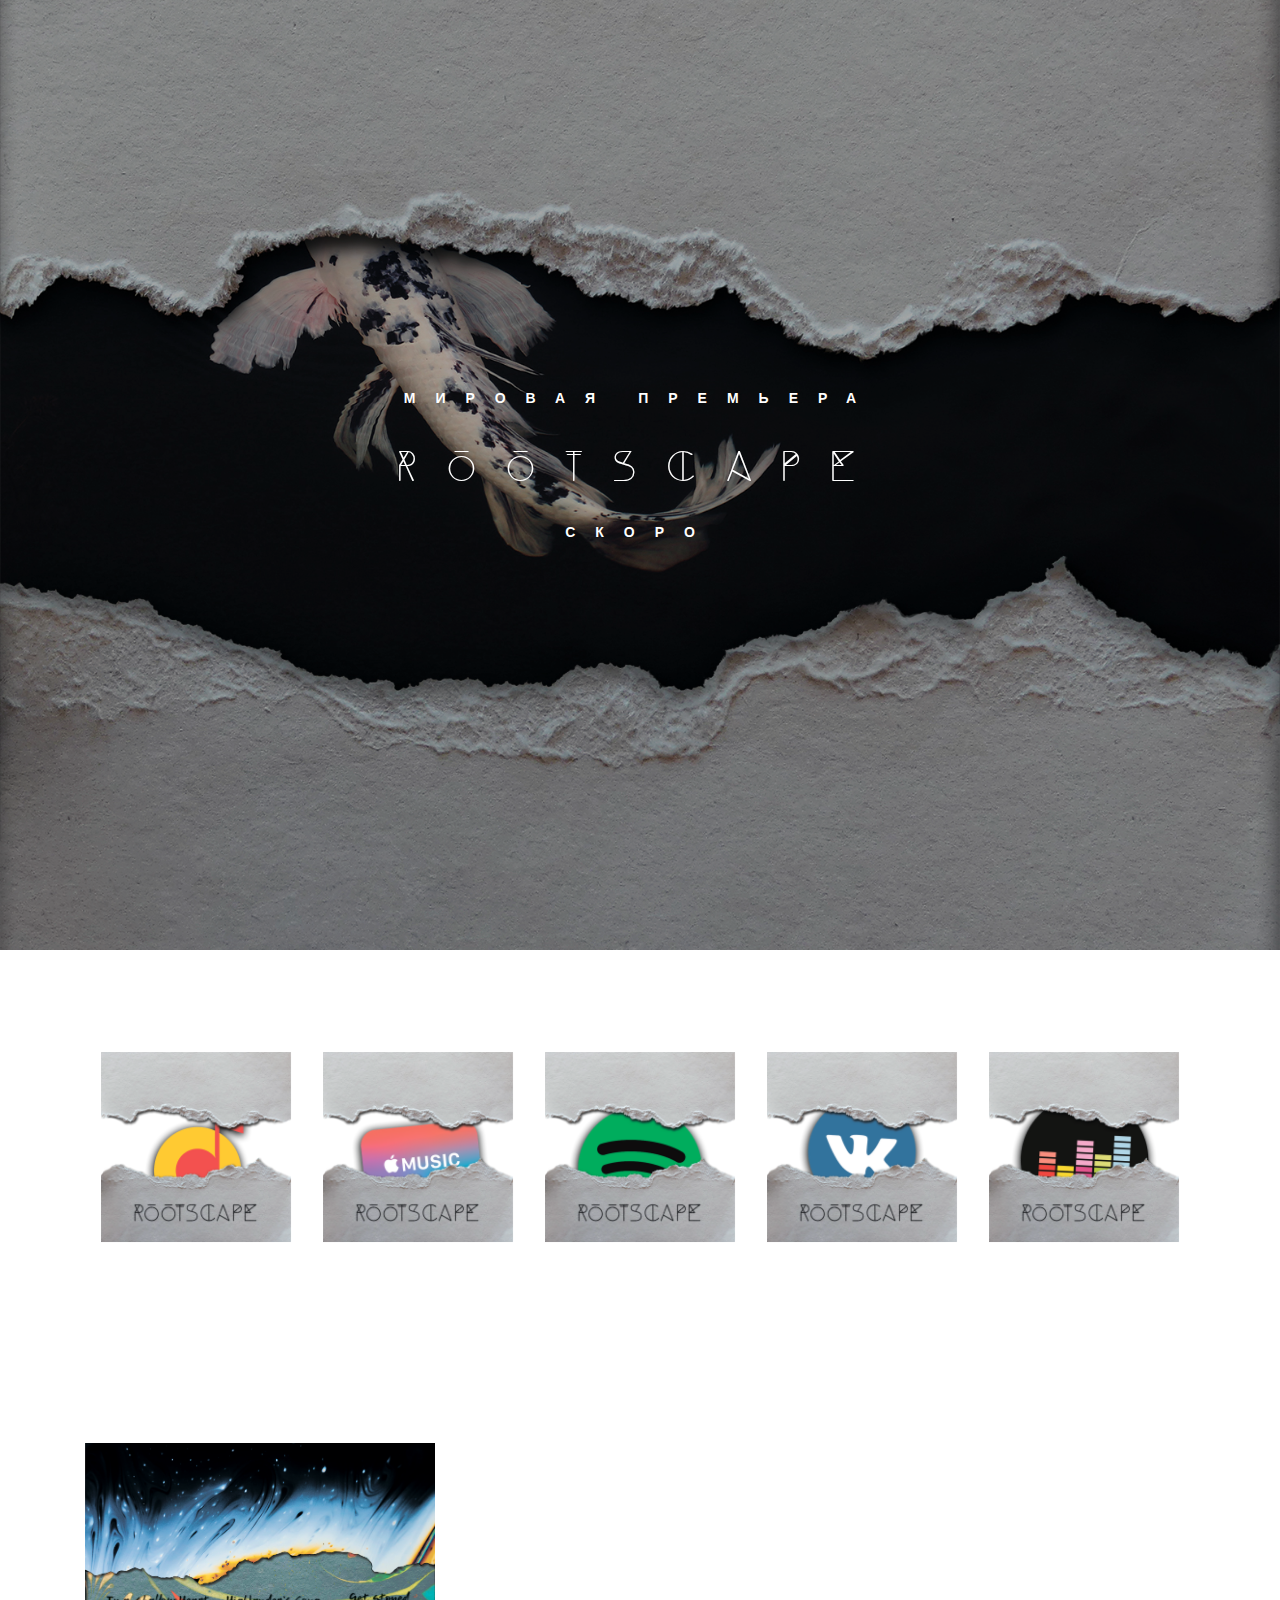
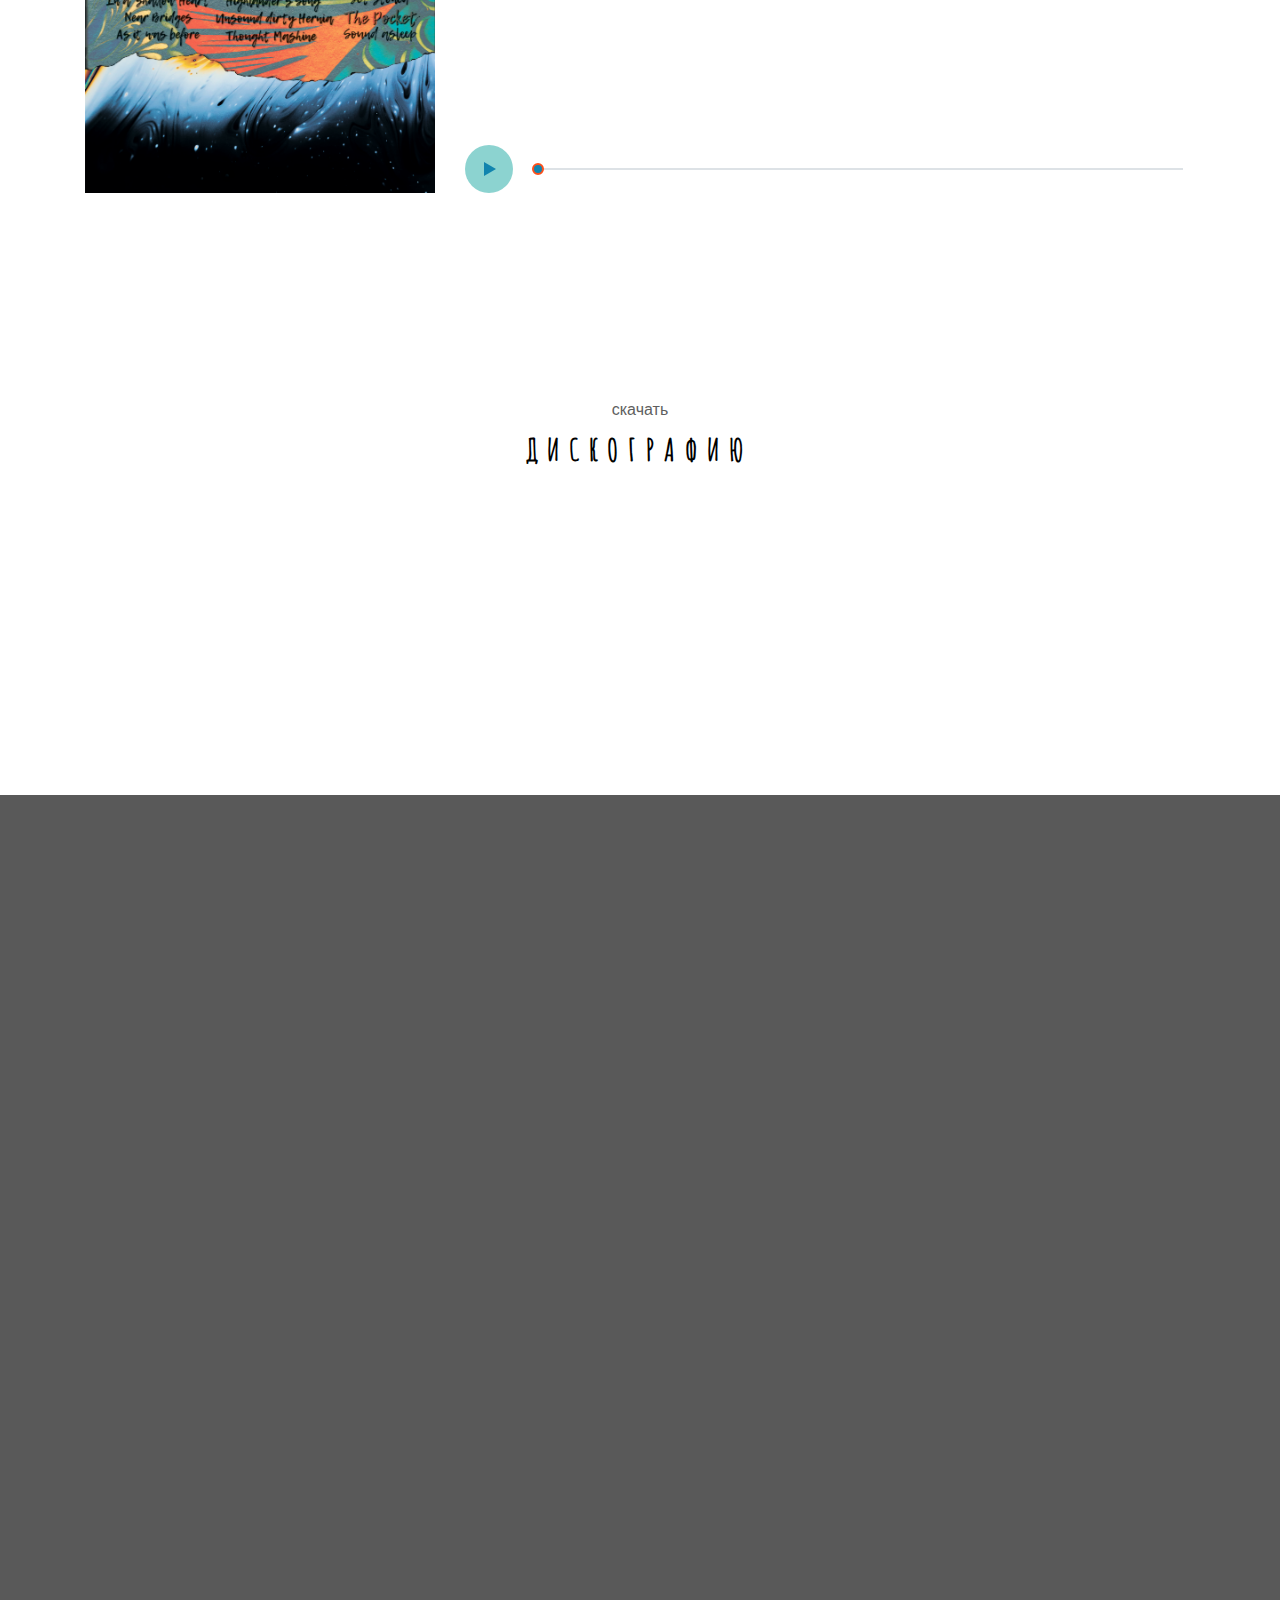
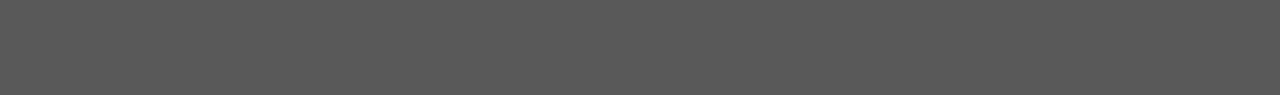
==== index.html @ 5c0112a2 "Update index.html" ====
<!DOCTYPE html>
<html lang="en">

<head>
	<!-- Yandex.Metrika counter -->
<script type="text/javascript" >
   (function(m,e,t,r,i,k,a){m[i]=m[i]||function(){(m[i].a=m[i].a||[]).push(arguments)};
   m[i].l=1*new Date();k=e.createElement(t),a=e.getElementsByTagName(t)[0],k.async=1,k.src=r,a.parentNode.insertBefore(k,a)})
   (window, document, "script", "https://mc.yandex.ru/metrika/tag.js", "ym");

   ym(86309950, "init", {
        clickmap:true,
        trackLinks:true,
        accurateTrackBounce:true
   });
</script>
<noscript><div><img src="https://mc.yandex.ru/watch/86309950" style="position:absolute; left:-9999px;" alt="" /></div></noscript>
<!-- /Yandex.Metrika counter -->
    <meta charset="UTF-8">
    <meta name="keywords" content="rootscape, рутскейп, фрагменты, инди-рок, альтернатива, небо-клетка, петли, ливень, лампочки, the pocket, dirty hernia, хештэг, нафиг русский рок, сталина на вас нет"/>
    <meta name="description" content="Ночью всех дверей замёрзнут петли. Тишина уснёт внутри замочных скважин. Фрагменты уже в сети.">
    <meta http-equiv="X-UA-Compatible" content="IE=edge">
    <meta name="Author" content="rootscape">
    <meta name="Copyright" content="rootscape">
    <meta name="robots" content="index">
    <meta name="viewport" content="width=device-width, initial-scale=1, shrink-to-fit=no">
    <!-- Global site tag (gtag.js) - Google Analytics -->
<script async src="https://www.googletagmanager.com/gtag/js?id=UA-171518481-1"></script>
<script>
  window.dataLayer = window.dataLayer || [];
  function gtag(){dataLayer.push(arguments);}
  gtag('js', new Date());

  gtag('config', 'UA-171518481-1');
</script>

    
    <!-- The above 4 meta tags *must* come first in the head; any other head content must come *after* these tags -->

    <!-- Title -->
    <title>rootscape - последний вагон искренности. Цепляйся, пока цепляет. </title>

    <!-- Favicon -->
    <link rel="icon" href="img/core-img/fav.png">

    <!-- Stylesheet -->
    <link rel="stylesheet" href="style.css">

</head>

<body>
    <!-- Preloader -->
    <div class="preloader d-flex align-items-center justify-content-center">
        <div class="lds-ellipsis">
            <div></div>
            <div></div>
            <div></div>
            <div></div>
        </div>
    </div>

  
    <!-- ##### Hero Area Start ##### -->
    <section class="hero-area">
        <div class="hero-slides owl-carousel">
           
            <!-- Single Hero Slide -->
            <div class="single-hero-slide d-flex align-items-center justify-content-center">
                <!-- Slide Img -->
                <div class="slide-img bg-img" style="background-image: url(img/bg-img/bg-1.jpg);"></div>
                <!-- Slide Content -->
                <div class="container">
                    <div class="row">
                        <div class="col-12">
                            <div class="hero-slides-content text-center slide1">
                                <h6 data-animation="fadeInDown" data-delay="200ms"style="font-size: 14px;">мировая премьера</h6>
                                <h2 data-animation="fadeInRight" data-delay="500ms">rootscape <span>rootscape</span></h2>
                                 <h6 data-animation="fadeInUp" data-delay="200ms" style="font-size: 14px;"><br>скоро</h6>
                            </div>
                        </div>
                    </div>
                </div>
            </div>

            <!-- Single Hero Slide -->
            <div class="single-hero-slide d-flex align-items-center justify-content-center">
                <!-- Slide Img -->
                <div class="slide-img bg-img" style="background-image: url(img/bg-img/bg-2.jpg);"></div>
                <!-- Slide Content -->
                <div class="container">
                    <div class="row">
                        <div class="col-12">
                            <div class="hero-slides-content text-center slide2">
                                <h6 data-animation="fadeInUp" data-delay="100ms">альбом</h6>
                                <h2 data-animation="fadeInLeft" data-delay="400ms">фрагменты <span>фрагменты</span></h2>
                                <h6 data-animation="fadeInDown" data-delay="100ms" style="font-size: 14px;"><br>инструментальная<br> версия</h6>
                            </div>
                        </div>
                    </div>
                </div>
            </div>
        </div>
    </section>
    <!-- ##### Hero Area End ##### -->

    <!-- ##### Latest Albums Area Start ##### -->
    <section class="latest-albums-area section-padding-100 bg-fixed bg-img has-bg-img" style="background-image: url(img/bg-img/cd-4.png);">
        <div class="container">
            <div class="justify-content-center">
                <div class="col-12 col-lg-9">
                   
                </div>
            </div>

            <div>
                <div class="col-12">
                    <div class="albums-slideshow owl-carousel">
                        <!-- Single Album -->
                        <div class="single-album">
                            <a target="_blank" href="https://music.yandex.ru/artist/11658995">
                                <img src="img/bg-img/a6.png" alt="">
                                <div class="album-info">
                                    <p>Yandex.Music</p> 
                                </div>
                            </a>
                        </div>

                        <!-- Single Album -->
                        <div class="single-album">
                            <a target="_blank" href="https://music.apple.com/ru/artist/rootscape/1565900061">
                            <img src="img/bg-img/a1.png" alt="">
                            <div class="album-info">
                                    <p>Apple Music</p>
                                </a>
                               
                            </div>
                        </div>

                        <!-- Single Album -->
                        <div class="single-album">
                            <a target="_blank" href="https://open.spotify.com/artist/2TISN5ckjYgwRbnTEMbbhH?si=981b0c772ee041ab">
                            <img src="img/bg-img/a3.png" alt="">
                            <div class="album-info">
                                 <p>Spotify</p>
                                </a>
                                
                            </div>
                        </div>


                        <!-- Single Album -->
                        <div class="single-album">
                            <a target="_blank" href="https://vk.com/artist/rootscape">
                            <img src="img/bg-img/a5.png" alt="">
                            <div class="album-info">
                                   <p>Вконтакте</p>
                                </a>
                            </div>
                        </div>

                        <!-- Single Album -->
                        <div class="single-album">
                            <a target="_blank" href="https://deezer.page.link/e4QVAwEWQykXKnZcA">
                            <img src="img/bg-img/a7.png" alt="">
                            <div class="album-info">
                                    <p>Deezer</p>
                                </a>
                            </div>
                        </div>

                         <!-- Single Album -->
                        <div class="single-album">
                            <a target="_blank" href="https://tidal.com/browse/album/182813574">
                            <img src="img/bg-img/a4.png" alt="">
                            <div class="album-info">
                                    <p>Tidal</p>
                                </a>
                            </div>
                        </div>


                       
                    </div>
                </div>
            </div>
        </div>
    </section>
    <!-- ##### Latest Albums Area End ##### -->

   

    <!-- ##### Featured Artist Area Start ##### -->
    <section class="featured-artist-area section-padding-100 bg-img bg-fixed" style="background-image: url(img/bg-img/bg-4.jpg);">
        <div class="container">
            <div class="row align-items-end">
                <div class="col-12 col-md-5 col-lg-4">
                    <div class="featured-artist-thumb">
                        <img src="img/bg-img/fa.png" alt="">
                    </div>
                </div>
                <div class="col-12 col-md-7 col-lg-8">
                    <div class="featured-artist-content">
                        <!-- Section Heading -->
                        <div class="section-heading white text-left mb-30">
                            <p>Слушать сейчас</p>
                            <h2 class=fontspecific3>sound asleep</h2>
                        </div>
             
                        <div class="song-play-area">
                            <audio preload="auto" controls>
                                <source src="audio/dummy-audio.mp3">
                            </audio>
                        </div>
                    </div>
                </div>
            </div>
        </div>


        
    </section>
    <!-- ##### Featured Artist Area End ##### -->
     <!-- ##### Buy Now Area Start ##### -->
    <section class="oneMusic-buy-now-area has-fluid section-padding-100-0 bg-img bg-fixed" style="background-image: url(img/bg-img/cd1.png);">
        <div class="container-fluid">
            <div class="row">
                <div class="col-12">
                    <div class="section-heading style-2">
                        <a target="_blank" href="https://drive.google.com/drive/folders/15r75eAyCZyi1FRq5IeqSlPPfRqUFCyBh?usp=sharing"><p>скачать</p></a>
                        <a target="_blank" href="https://drive.google.com/drive/folders/15r75eAyCZyi1FRq5IeqSlPPfRqUFCyBh?usp=sharing"><h2 class=fontspecific>дискографию</h2></a>
                    </div>
                </div>
            </div>

            <div class="row justify-content-center">

                <!-- Single Album Area -->
                <div class="col-12 col-sm-6 col-md-4 col-lg-2">
                    <div class="single-album-area wow fadeInUp" data-wow-delay="600ms">
                        <div class="album-thumb">
                          <a target="_blank" href="https://drive.google.com/drive/folders/15r75eAyCZyi1FRq5IeqSlPPfRqUFCyBh?usp=sharing"><img src="img/bg-img/a10.png" alt=""></a>
                        </div>
                        <div class="album-info">
                            <a href="#">
                            </a>
                       
                        </div>
                        
                    </div>
                </div>

             
                </div>

            </div>

            
        </div>
    </section>
    <!-- ##### Buy Now Area End ##### -->


    <!-- ##### Contact Area Start ##### -->
    <section class="contact-area section-padding-100 bg-img bg-overlay bg-fixed has-bg-img" style="background-image: url(img/bg-img/bg-5.jpg);">
        <div class="container full-height">
            <div class="row full-height">
                <div class="col-12 section-heading__wrapper">
                    <div class="section-heading white wow fadeInUp" data-wow-delay="100ms">
                        <h2 class=fontspecific2>rootscape</h2>
                    </div>
                      <div class="featured-artist-content">
                        <!-- Section Heading -->
                        <div class="section-heading white text-center wow fadeInUp" data-wow-delay="300ms"> 
                       <p class=fontspecific>Все права защищены.
                            <br>инди-рок, альтернатива безумию | рекомендуется слушать песни в порядке их появления на альбоме.
                            <br>Простить себя и узнать о проекте больше можно <a href='about.html'> здесь.<br> </a>
                            <a href="https://r-stone-studio.github.io/">r-stone studio</a><br>
                            2021</p><br> <br>  <br>                  
                                </div>
                </div>
            </div>

           
    </section>
    <!-- ##### Contact Area End ##### -->

   
    <!-- ##### Footer Area Start ##### -->


    <!-- ##### All Javascript Script ##### -->
    <!-- jQuery-2.2.4 js -->
    <script src="js/jquery/jquery-2.2.4.min.js"></script>
    <!-- Popper js -->
    <script src="js/bootstrap/popper.min.js"></script>
    <!-- Bootstrap js -->
    <script src="js/bootstrap/bootstrap.min.js"></script>
    <!-- All Plugins js -->
    <script src="js/plugins/plugins.js"></script>
    <!-- Active js -->
    <script src="js/active.js"></script>
</body>

</html>
---- style.css ----
/* [Master Stylesheet - v1.0] */
/* :: 1.0 Import Fonts */
@import url("https://fonts.googleapis.com/css?family=Archivo+Narrow:400,400i,500,500i,600,600i,700,700i");
/* :: 2.0 Import All CSS */
@import 'css/bootstrap.min.css';
@import 'css/classy-nav.css';
@import 'css/owl.carousel.min.css';
@import 'css/animate.css';
@import 'css/magnific-popup.css';
@import 'css/font-awesome.min.css';
@import 'css/audioplayer.css';
@import 'css/one-music-icon.css';
@import 'css/title-fonts.css';
/* :: 3.0 Base CSS */
* {
  margin: 0;
  padding: 0;
}

body {
  font-family: "Archivo Narrow", sans-serif;
  font-size: 14px;
}

h1,
h2,
h3,
h4,
h5,
h6 {
  font-family: "Archivo Narrow", sans-serif;
  color: #000000;
  line-height: 1.3;
  font-weight: 700;
}

p {
  font-family: "Archivo Narrow", sans-serif;
  color: #5f5f5f;
  font-size: 15px;
  line-height: 2;
  font-weight: 400;
}

a,
a:focus {
  -webkit-transition-duration: 500ms;
  transition-duration: 500ms;
  text-decoration: none;
  outline: 0 solid transparent;
  color: white;
  font-weight: 700;
  font-size: 20px;
  font-family: "amatic";
}

a:hover {
  text-decoration: none;
  color: #ca5240;
}

ul,
ol {
  margin: 0;
}
ul li,
ol li {
  list-style: none;
}

img {
  height: auto;
  max-width: 100%;
}

/* :: 3.1.0 Spacing */
.mt-15 {
  margin-top: 15px !important;
}

.mt-30 {
  margin-top: 30px !important;
}

.mt-50 {
  margin-top: 50px !important;
}

.mt-70 {
  margin-top: 70px !important;
}

.mt-100 {
  margin-top: 100px !important;
}

.mb-15 {
  margin-bottom: 15px !important;
}

.mb-30 {
  margin-bottom: 30px !important;
}

.mb-50 {
  margin-bottom: 50px !important;
}

.mb-70 {
  margin-bottom: 70px !important;
}

.mb-100 {
  margin-bottom: 100px !important;
}

.ml-15 {
  margin-left: 15px !important;
}

.ml-30 {
  margin-left: 30px !important;
}

.ml-50 {
  margin-left: 50px !important;
}

.mr-15 {
  margin-right: 15px !important;
}

.mr-30 {
  margin-right: 30px !important;
}

.mr-50 {
  margin-right: 50px !important;
}

/* :: 3.2.0 Height */
.height-400 {
  height: 400px !important;
}

.height-500 {
  height: 500px !important;
}

.height-600 {
  height: 600px !important;
}

.height-700 {
  height: 700px !important;
}

.height-800 {
  height: 800px !important;
}

/* :: 3.3.0 Section Padding */
.section-padding-100 {
  padding-top: 100px;
  padding-bottom: 100px;
}

.section-padding-100-0 {
  padding-top: 100px;
  padding-bottom: 0;
}

.section-padding-0-100 {
  padding-top: 0;
  padding-bottom: 100px;
}

.section-padding-100-70 {
  padding-top: 100px;
  padding-bottom: 70px;
}

/* :: 3.4.0 Section Heading */
.section-heading {
  position: relative;
  z-index: 1;
  margin-bottom: 100px;
  text-align: center;
}
.section-heading p {
  color: #5f5f5f;
  font-size: 20px;
  margin-bottom: 5px;
}
.section-heading h2 {
  font-size: 18px;
  text-transform: uppercase;
  letter-spacing: 10px;
  margin-bottom: 0;
}
@media only screen and (max-width:767px) {
  .section-heading h2 {
    letter-spacing: 5px;
  }
}
.section-heading.white h2 {
  color: #fff;
}
.section-heading.style-2 p {
  font-size: 16px;
}
.section-heading.style-2 h2 {
  font-size: 30px;
}
@media only screen and (max-width:767px) {
  .section-heading.style-2 h2 {
    font-size: 24px;
  }
}
.section-heading__wrapper {
  height: 100%;
  display: flex;
  flex-direction: column;
  justify-content: center;
}

/* :: 3.5.0 Preloader */
.preloader {
  background-color: #ffffff;
  width: 100%;
  height: 100%;
  position: fixed;
  top: 0;
  left: 0;
  right: 0;
  z-index: 99999;
}
.preloader .lds-ellipsis {
  display: inline-block;
  position: relative;
  width: 64px;
  height: 64px;
}
.preloader .lds-ellipsis div {
  position: absolute;
  top: 27px;
  width: 11px;
  height: 11px;
  border-radius: 50%;
  background: #000000;
  animation-timing-function: cubic-bezier(0, 1, 1, 0);
}
.preloader .lds-ellipsis div:nth-child(1) {
  left: 6px;
  -webkit-animation: lds-ellipsis1 0.6s infinite;
  animation: lds-ellipsis1 0.6s infinite;
}
.preloader .lds-ellipsis div:nth-child(2) {
  left: 6px;
  -webkit-animation: lds-ellipsis2 0.6s infinite;
  animation: lds-ellipsis2 0.6s infinite;
}
.preloader .lds-ellipsis div:nth-child(3) {
  left: 26px;
  -webkit-animation: lds-ellipsis2 0.6s infinite;
  animation: lds-ellipsis2 0.6s infinite;
}
.preloader .lds-ellipsis div:nth-child(4) {
  left: 45px;
  -webkit-animation: lds-ellipsis3 0.6s infinite;
  animation: lds-ellipsis3 0.6s infinite;
}

@-webkit-keyframes lds-ellipsis1 {
  0% {
    -webkit-transform: scale(0);
    transform: scale(0);
  }
  100% {
    -webkit-transform: scale(1);
    transform: scale(1);
  }
}
@keyframes lds-ellipsis1 {
  0% {
    -webkit-transform: scale(0);
    transform: scale(0);
  }
  100% {
    -webkit-transform: scale(1);
    transform: scale(1);
  }
}
@-webkit-keyframes lds-ellipsis3 {
  0% {
    -webkit-transform: scale(1);
    transform: scale(1);
  }
  100% {
    -webkit-transform: scale(0);
    transform: scale(0);
  }
}
@keyframes lds-ellipsis3 {
  0% {
    -webkit-transform: scale(1);
    transform: scale(1);
  }
  100% {
    -webkit-transform: scale(0);
    transform: scale(0);
  }
}
@-webkit-keyframes lds-ellipsis2 {
  0% {
    -webkit-transform: translate(0, 0);
    transform: translate(0, 0);
  }
  100% {
    -webkit-transform: translate(19px, 0);
    transform: translate(19px, 0);
  }
}
@keyframes lds-ellipsis2 {
  0% {
    -webkit-transform: translate(0, 0);
    transform: translate(0, 0);
  }
  100% {
    -webkit-transform: translate(19px, 0);
    transform: translate(19px, 0);
  }
}
/* :: 3.6.0 Miscellaneous */
.bg-img {
  background-position: center center;
  background-size: cover;
  background-repeat: no-repeat;
}

.bg-white {
  background-color: #ffffff !important;
}

.bg-dark {
  background-color: #000000 !important;
}

.bg-transparent {
  background-color: transparent !important;
}

.bg-gray {
  background-color: #f5f9fa;
}

.font-bold {
  font-weight: 700;
}

.font-light {
  font-weight: 300;
}

.bg-overlay {
  position: relative;
  z-index: 2;
  background-position: center center;
  background-size: cover;
}
.bg-overlay::after {
  background-color: rgba(0, 0, 0, 0.65);
  position: absolute;
  z-index: -1;
  top: 0;
  left: 0;
  width: 100%;
  height: 100%;
  content: "";
}

.bg-fixed {
  background-attachment: fixed !important;
}

/* :: 3.7.0 ScrollUp */
#scrollUp {
  background-color: #000000;
  border-radius: 0;
  bottom: 50px;
  box-shadow: 0 2px 6px 0 rgba(0, 0, 0, 0.3);
  color: #ffffff;
  font-size: 24px;
  height: 40px;
  line-height: 40px;
  right: 50px;
  text-align: center;
  width: 40px;
  -webkit-transition-duration: 500ms;
  transition-duration: 500ms;
  box-shadow: 0 1px 5px 2px rgba(0, 0, 0, 0.15);
}
@media only screen and (max-width:767px) {
  #scrollUp {
    right: 30px;
    bottom: 30px;
  }
}
#scrollUp:hover {
  background-color: #fff;
  color: #232323;
}

/* :: 3.8.0 oneMusic Button */
.oneMusic-btn {
  background-color: #fff;
  -webkit-transition-duration: 500ms;
  transition-duration: 500ms;
  position: relative;
  z-index: 1;
  display: inline-block;
  min-width: 212px;
  height: 49px;
  color: #000;
  border: 1px solid #000;
  border-radius: 0;
  padding: 0 30px;
  font-size: 16px;
  line-height: 47px;
  font-weight: 700;
  text-transform: capitalize;
}
.oneMusic-btn i {
  margin-left: 5px;
}
.oneMusic-btn:hover, .oneMusic-btn:focus {
  font-size: 16px;
  font-weight: 700;
  background-color: #000000;
  color: #fff;
}
.oneMusic-btn.btn-2 {
  background-color: #000000;
  color: #fff;
}
.oneMusic-btn.btn-2:hover, .oneMusic-btn.btn-2:focus {
  background-color: #fff;
  color: #232323;
}

/* :: 4.0 Header Area CSS */
.header-area {
  position: absolute;
  z-index: 1000;
  width: 100%;
  top: 20px;
  left: 0;
  z-index: 1000;
}
.header-area .oneMusic-main-menu {
  position: relative;
  width: 100%;
  height: 85px;
  background-color: transparent;
}
@media only screen and (max-width:767px) {
  .header-area .oneMusic-main-menu {
    height: 70px;
  }
}
.header-area .oneMusic-main-menu .classy-nav-container {
  background-color: transparent;
}
.header-area .oneMusic-main-menu .classy-navbar {
  background-color: transparent;
  height: 85px;
  padding: 0;
}
@media only screen and (max-width:767px) {
  .header-area .oneMusic-main-menu .classy-navbar {
    height: 70px;
  }
}
.header-area .oneMusic-main-menu .classy-navbar .classynav ul li a {
  font-weight: 700;
  text-transform: capitalize;
  color: #ffffff;
  font-size: 16px;
}
.header-area .oneMusic-main-menu .classy-navbar .classynav ul li a:hover, .header-area .oneMusic-main-menu .classy-navbar .classynav ul li a:focus {
  color: rgba(255, 255, 255, 0.7);
}
@media only screen and (min-width:768px) and (max-width:991px) {
  .header-area .oneMusic-main-menu .classy-navbar .classynav ul li a {
    background-color: #000000;
    border-bottom-color: rgba(255, 255, 255, 0.1);
  }
}
@media only screen and (max-width:767px) {
  .header-area .oneMusic-main-menu .classy-navbar .classynav ul li a {
    background-color: #000000;
    border-bottom-color: rgba(255, 255, 255, 0.1);
  }
}
.header-area .oneMusic-main-menu .classy-navbar .classynav ul li.megamenu-item > a::after,
.header-area .oneMusic-main-menu .classy-navbar .classynav ul li.has-down > a::after {
  color: #ffffff;
}
.header-area .oneMusic-main-menu .classy-navbar .classynav ul li.megamenu-item ul li > a::after,
.header-area .oneMusic-main-menu .classy-navbar .classynav ul li.has-down ul li > a::after {
  color: #232323;
}
@media only screen and (max-width:767px) {
  .header-area .oneMusic-main-menu .classy-navbar .classynav ul li.megamenu-item ul li > a::after,
.header-area .oneMusic-main-menu .classy-navbar .classynav ul li.has-down ul li > a::after {
    color: #ffffff;
  }
}
.header-area .oneMusic-main-menu .classy-navbar .classynav ul li ul li a {
  color: #232323;
}
.header-area .oneMusic-main-menu .classy-navbar .classynav ul li ul li a:hover, .header-area .oneMusic-main-menu .classy-navbar .classynav ul li ul li a:focus {
  color: #888888;
}
@media only screen and (min-width:992px) and (max-width:1199px) {
  .header-area .oneMusic-main-menu .classy-navbar .classynav ul li ul li a {
    padding: 0 15px;
  }
}
@media only screen and (min-width:768px) and (max-width:991px) {
  .header-area .oneMusic-main-menu .classy-navbar .classynav ul li ul li a {
    color: #ffffff;
    padding: 0 30px;
    border-bottom-color: rgba(255, 255, 255, 0.1);
  }
}
@media only screen and (max-width:767px) {
  .header-area .oneMusic-main-menu .classy-navbar .classynav ul li ul li a {
    color: #ffffff;
    padding: 0 30px;
    border-bottom-color: rgba(255, 255, 255, 0.1) !important;
  }
}
.header-area .oneMusic-main-menu .classy-navbar .classynav ul li .dropdown li .dropdown li .dropdown li a {
  border-bottom: 1px solid rgba(242, 244, 248, 0.7);
}
@media only screen and (min-width:768px) and (max-width:991px) {
  .header-area .oneMusic-main-menu .classy-navbar .classynav ul li .dropdown li .dropdown li .dropdown li a {
    border-bottom-color: rgba(255, 255, 255, 0.1) !important;
  }
}
@media only screen and (max-width:767px) {
  .header-area .oneMusic-main-menu .classy-navbar .classynav ul li .dropdown li .dropdown li .dropdown li a {
    border-bottom-color: rgba(255, 255, 255, 0.1) !important;
  }
}
.header-area .oneMusic-main-menu .login-register-cart-button {
  position: relative;
  z-index: 1;
  margin-left: 100px;
}
@media only screen and (min-width:768px) and (max-width:991px) {
  .header-area .oneMusic-main-menu .login-register-cart-button {
    margin-left: 12px;
    margin-top: 15px;
  }
}
@media only screen and (max-width:767px) {
  .header-area .oneMusic-main-menu .login-register-cart-button {
    margin-left: 12px;
    margin-top: 15px;
  }
}
.header-area .oneMusic-main-menu .login-register-cart-button .login-register-btn {
  position: relative;
  z-index: 10;
}
.header-area .oneMusic-main-menu .login-register-cart-button .login-register-btn a {
  -webkit-transition-duration: 500ms;
  transition-duration: 500ms;
  margin-bottom: 0;
  color: #fff;
  font-weight: 700;
  font-size: 16px;
  cursor: pointer;
  line-height: 1;
}
.header-area .oneMusic-main-menu .login-register-cart-button .login-register-btn a:hover, .header-area .oneMusic-main-menu .login-register-cart-button .login-register-btn a:focus {
  color: rgba(255, 255, 255, 0.7);
}
.header-area .oneMusic-main-menu .login-register-cart-button .cart-btn {
  position: relative;
  z-index: 10;
}
.header-area .oneMusic-main-menu .login-register-cart-button .cart-btn p {
  -webkit-transition-duration: 500ms;
  transition-duration: 500ms;
  margin-bottom: 0;
  color: #fff;
  font-size: 18px;
  cursor: pointer;
  line-height: 1;
}
.header-area .oneMusic-main-menu .login-register-cart-button .cart-btn p:hover, .header-area .oneMusic-main-menu .login-register-cart-button .cart-btn p:focus {
  color: rgba(255, 255, 255, 0.7);
}
.header-area .oneMusic-main-menu .login-register-cart-button .cart-btn p .quantity {
  width: 15px;
  height: 15px;
  border: 1px solid #fff;
  background-color: #232323;
  color: #fff;
  display: block;
  position: absolute;
  bottom: -5px;
  left: -10px;
  z-index: 10;
  font-size: 9px;
  font-weight: 400;
  border-radius: 50%;
  line-height: 13px;
  text-align: center;
}
.header-area .is-sticky .oneMusic-main-menu {
  position: fixed;
  width: 100%;
  height: 85px;
  top: 0;
  left: 0;
  z-index: 9999;
  background-color: #000000;
  box-shadow: 0 5px 50px 15px rgba(0, 0, 0, 0.2);
}
@media only screen and (max-width:767px) {
  .header-area .is-sticky .oneMusic-main-menu {
    height: 70px;
  }
}

.classy-navbar .nav-brand {
  max-width: 130px;
}

@media only screen and (min-width:768px) and (max-width:991px) {
  .breakpoint-on .classy-navbar .classy-menu {
    background-color: #000000;
  }
}
@media only screen and (max-width:767px) {
  .breakpoint-on .classy-navbar .classy-menu {
    background-color: #000000;
  }
}

@media only screen and (min-width:768px) and (max-width:991px) {
  .classynav ul li .megamenu .single-mega.cn-col-4 {
    padding: 0;
  }
}
@media only screen and (max-width:767px) {
  .classynav ul li .megamenu .single-mega.cn-col-4 {
    padding: 0;
  }
}

.classycloseIcon .cross-wrap span {
  background: #ffffff;
}

/* :: 5.0 Hero Slides Area */
.hero-area,
.hero-slides {
  position: relative;
  z-index: 1;
}

.single-hero-slide {
  width: 100%;
  height: 950px;
  position: relative;
  z-index: 1;
  padding: 0 30px;
  overflow: hidden;
}
@media only screen and (min-width:992px) and (max-width:1199px) {
  .single-hero-slide {
    height: 700px;
  }
}
@media only screen and (min-width:768px) and (max-width:991px) {
  .single-hero-slide {
    height: 650px;
  }
}
@media only screen and (max-width:767px) {
  .single-hero-slide {
    height: 500px;
  }
}
.single-hero-slide::after {
  position: absolute;
  width: 100%;
  height: 100%;
  z-index: -5;
  top: 0;
  left: 0;
  background-color: rgba(0, 0, 0, 0.35);
  content: "";
}
.single-hero-slide .slide-img {
  position: absolute;
  width: 100%;
  height: 100%;
  z-index: -10;
  left: 0;
  right: 0;
  top: 0;
  bottom: 0;
}
.single-hero-slide .hero-slides-content {
  display: inline-block;
  width: 100%;
}
.single-hero-slide .hero-slides-content h6 {
  font-size: 18px;
  color: #fff;
  letter-spacing: 20px;
  text-transform: uppercase;
  margin-bottom: 20px;
  display: block;
}
@media only screen and (max-width:767px) {
  .single-hero-slide .hero-slides-content h6 {
    letter-spacing: 5px;
  }
}
.single-hero-slide .hero-slides-content h2 {
  position: relative;
  z-index: 1;
  font-size: 60px;
  color: #ffffff;
  margin-bottom: 0;
  font-weight: 400;
  display: block;
  text-transform: capitalize;
  letter-spacing: 30px;
  overflow: hidden;
}
.single-hero-slide .hero-slides-content h2 span {
  position: absolute;
  top: 0;
  width: 100%;
  height: 100%;
  left: 0;
  color: rgba(255, 255, 255, 0.15);
  -webkit-animation: textsonar 6s linear infinite;
  animation: textsonar 6s linear infinite;
}
@media only screen and (min-width:768px) and (max-width:991px) {
  .single-hero-slide .hero-slides-content h2 {
    letter-spacing: 15px;
    font-size: 42px;
  }
}
@media only screen and (max-width:767px) {
  .single-hero-slide .hero-slides-content h2 {
    letter-spacing: 5px;
    font-size: 30px;
  }
}
.single-hero-slide .hero-slides-content .btn {
  border: 1px solid #fff;
  background-color: transparent;
  color: #fff;
}
.single-hero-slide .hero-slides-content .btn:hover, .single-hero-slide .hero-slides-content .btn:focus {
  background-color: #fff;
  color: #000000;
}

@-webkit-keyframes textsonar {
  0% {
    -webkit-transform: scaleX(1);
    transform: scaleX(1);
  }
  50% {
    -webkit-transform: scaleX(1.15);
    transform: scaleX(1.15);
  }
  100% {
    -webkit-transform: scaleX(1);
    transform: scaleX(1);
  }
}
@keyframes textsonar {
  0% {
    -webkit-transform: scaleX(1);
    transform: scaleX(1);
  }
  50% {
    -webkit-transform: scaleX(1.15);
    transform: scaleX(1.15);
  }
  100% {
    -webkit-transform: scaleX(1);
    transform: scaleX(1);
  }
}
.single-hero-slide .slide-img {
  -webkit-animation: slide 12s linear infinite;
  animation: slide 12s linear infinite;
}

@-webkit-keyframes slide {
  0% {
    -webkit-transform: scale(1);
    transform: scale(1);
  }
  50% {
    -webkit-transform: scale(1.2);
    transform: scale(1.2);
  }
  100% {
    -webkit-transform: scale(1);
    transform: scale(1);
  }
}
@keyframes slide {
  0% {
    -webkit-transform: scale(1);
    transform: scale(1);
  }
  50% {
    -webkit-transform: scale(1.2);
    transform: scale(1.2);
  }
  100% {
    -webkit-transform: scale(1);
    transform: scale(1);
  }
}
/* :: 6.0 Buy Now Area CSS */
.oneMusic-buy-now-area.has-fluid {
  padding-left: 4%;
  padding-right: 4%;
  position: relative;
  z-index: 1;
}

/* :: 7.0 Events Area CSS */
.single-event-area {
  position: relative;
  z-index: 1;
  -webkit-transition-duration: 500ms;
  transition-duration: 500ms;
}
.single-event-area img {
  width: 100%;
}
.single-event-area .event-text {
  text-align: center;
  position: relative;
  z-index: 1;
  padding: 30px 15px;
  background-color: #000;
  -webkit-transition-duration: 500ms;
  transition-duration: 500ms;
}
.single-event-area .event-text h4 {
  color: #fff;
  text-transform: uppercase;
  -webkit-transition-duration: 500ms;
  transition-duration: 500ms;
}
.single-event-area .event-text .event-meta-data {
  position: relative;
  margin-bottom: 30px;
}
.single-event-area .event-text .event-meta-data a {
  -webkit-transition-duration: 500ms;
  transition-duration: 500ms;
  position: relative;
  z-index: 1;
  color: #fff;
  font-size: 15px;
  font-weight: 400;
  display: inline-block;
  padding-right: 29px;
}
.single-event-area .event-text .event-meta-data a:first-child::after {
  position: absolute;
  content: "|";
  top: 0;
  right: 12px;
  z-index: 1;
}
.single-event-area .event-text .event-meta-data a:last-child {
  padding-right: 0;
}
.single-event-area .event-text .see-more-btn {
  font-size: 11px;
  color: #fff;
  text-transform: uppercase;
  letter-spacing: 10px;
  border-bottom: 1px solid #fff;
  padding-left: 0;
  padding-right: 0;
  border-radius: 0;
}
.single-event-area .event-text .see-more-btn:hover, .single-event-area .event-text .see-more-btn:focus {
  font-weight: 400;
}
.single-event-area:hover, .single-event-area:focus {
  box-shadow: 0 5px 80px 0 rgba(0, 0, 0, 0.2);
}
.single-event-area:hover .event-text, .single-event-area:focus .event-text {
  background-color: #f5f9fa;
}
.single-event-area:hover .event-text h4,
.single-event-area:hover .event-text .event-meta-data a, .single-event-area:focus .event-text h4,
.single-event-area:focus .event-text .event-meta-data a {
  color: #000000;
}
.single-event-area:hover .event-text .see-more-btn, .single-event-area:focus .event-text .see-more-btn {
  border-bottom-color: #000000;
  color: #000000;
}

/* :: 8.0 Newsletter Area CSS */
.newsletter-area {
  position: relative;
  z-index: 1;
  border: 1px solid #000000;
  padding: 45px;
}
.newsletter-area .newsletter-form {
  position: relative;
  z-index: 1;
}
.newsletter-area .newsletter-form input {
  width: 100%;
  height: 40px;
  font-size: 14px;
  color: #b3b3b3;
  font-style: italic;
  border: none;
  border-bottom: 1px solid #d6d6d6;
  margin-bottom: 30px;
  display: block;
}

.testimonials-area {
  position: relative;
  z-index: 1;
  padding: 45px;
}
.testimonials-area .testimonials-slide {
  position: relative;
  z-index: 1;
}
.testimonials-area .testimonials-slide .single-slide p {
  font-size: 15px;
  color: #fff;
  font-style: italic;
}
.testimonials-area .testimonials-slide .single-slide .testimonial-info {
  margin-top: 30px;
  display: block;
}
.testimonials-area .testimonials-slide .single-slide .testimonial-info .testimonial-thumb {
  width: 44px;
  height: 44px;
  border-radius: 50%;
  margin-right: 15px;
}
.testimonials-area .testimonials-slide .single-slide .testimonial-info .testimonial-thumb img {
  border-radius: 50%;
}
.testimonials-area .testimonials-slide .single-slide .testimonial-info p {
  font-style: normal;
  font-size: 15px;
  color: #fff;
  margin-bottom: 0;
}

/* :: 9.0 Album Catagory Area CSS */
.featured-artist-area {
  position: relative;
  z-index: 1;
}

.featured-artist-content {
  position: relative;
  z-index: 1;
}
@media only screen and (max-width:767px) {
  .featured-artist-content {
    margin-top: 0px;
  }
}
.featured-artist-content p {
  color: #fff;
}

.browse-by-catagories {
  position: relative;
  z-index: 1;
}
.browse-by-catagories a {
  display: inline-block;
  background-color: #f4f4f4;
  border: 2px solid transparent;
  padding: 6px 9px;
  font-size: 15px;
  margin-right: 5px;
}
@media only screen and (min-width:992px) and (max-width:1199px) {
  .browse-by-catagories a {
    padding: 4px 7px;
    font-size: 14px;
    margin-right: 4px;
  }
}
@media only screen and (min-width:768px) and (max-width:991px) {
  .browse-by-catagories a {
    padding: 4px 7px;
    font-size: 14px;
    margin-right: 5px;
    margin-bottom: 5px;
  }
}
@media only screen and (max-width:767px) {
  .browse-by-catagories a {
    padding: 2px 5px;
    font-size: 13px;
    margin-right: 5px;
    margin-bottom: 5px;
  }
}
.browse-by-catagories a:hover, .browse-by-catagories a:focus, .browse-by-catagories a.active {
  border: 2px solid #000000;
}
.browse-by-catagories a:first-child {
  border-color: transparent;
  background-color: transparent;
}

.single-album {
  position: relative;
  z-index: 1;
  -webkit-transition-duration: 500ms;
  transition-duration: 500ms;
  margin-bottom: 30px;
}
.single-album:hover .album-info {
  opacity: 1;
}
.single-album img {
  width: 100%;
}
.single-album .album-info {
  position: absolute;
  z-index: 1;
  text-align: center;
  top: 25px;
  width: 100%;
  opacity: 0;
  transition: 0.5s;
}
.single-album .album-info h5 {
  font-size: 18px;
  margin-bottom: 0;
  text-transform: uppercase;
}
.single-album .album-info p {
  margin-bottom: 0;
}
.single-album:hover, .single-album:focus {
  box-shadow: 0 5px 70px 0 rgba(0, 0, 0, 0.15);
}

.single-album-area {
  position: relative;
  z-index: 1;
  -webkit-transition-duration: 500ms;
  transition-duration: 500ms;
  margin-bottom: 30px;
}
.single-album-area .album-thumb {
  position: relative;
  z-index: 1;
}
.single-album-area .album-thumb .album-price p {
  position: absolute;
  top: 15px;
  left: 15px;
  background-color: #fff;
  margin-bottom: 0;
  line-height: 1;
  padding: 5px 15px;
  border-radius: 15px;
  z-index: 20;
}
.single-album-area .album-thumb .play-icon a {
  color: #fff;
  font-size: 50px;
  position: absolute;
  top: 50%;
  left: 50%;
  line-height: 1;
  -webkit-transform: translate(-50%, -50%);
  transform: translate(-50%, -50%);
}
.single-album-area img {
  width: 100%;
}
.single-album-area .album-info {
  display: block;
  position: relative;
  z-index: 1;
  padding-top: 15px;
  padding-bottom: 15px;
}
.single-album-area .album-info h5 {
  font-size: 18px;
  margin-bottom: 0;
  text-transform: uppercase;
}
.single-album-area .album-info p {
  margin-bottom: 0;
}

.albums-slideshow {
  position: relative;
  z-index: 1;
}
.albums-slideshow .single-album {
  -webkit-transition-duration: 500ms;
  transition-duration: 500ms;
  margin-bottom: 0;
  border: 1px solid transparent;
}
.albums-slideshow .single-album:hover, .albums-slideshow .single-album:focus {
  border: 1px solid #2b2b2b52;
  box-shadow: 10px 5px 5px #3834343d;
  background-color: #afafb173;
}
.albums-slideshow .owl-prev,
.albums-slideshow .owl-next {
  -webkit-transition-duration: 500ms;
  transition-duration: 500ms;
  background-color: #1311113b;
  position: absolute;
  width: 50px;
  height: 50px;
  border: 1px solid #00000012;
  top: 50%;
  left: -25px;
  margin-top: -50px;
  z-index: 50;
  text-align: center;
  line-height: 48px;
  opacity: 0;
  visibility: hidden;
}
@media only screen and (max-width:767px) {
  .albums-slideshow .owl-prev,
.albums-slideshow .owl-next {
    left: 0;
  }
}
.albums-slideshow .owl-prev:hover, .albums-slideshow .owl-prev:focus,
.albums-slideshow .owl-next:hover,
.albums-slideshow .owl-next:focus {
  background-color: #42404038;
  color: #ffffff61;
}
.albums-slideshow .owl-next {
  left: auto;
  right: -25px;
}
@media only screen and (max-width:767px) {
  .albums-slideshow .owl-next {
    right: 0;
  }
}
.albums-slideshow:hover .owl-prev,
.albums-slideshow:hover .owl-next {
  opacity: 1;
  visibility: visible;
}

/* :: 10.0 Songs Area CSS */
.single-song-area {
  position: relative;
  z-index: 1;
}
.single-song-area .song-thumbnail {
  position: relative;
  z-index: 1;
  -webkit-box-flex: 0;
  -ms-flex: 0 0 135px;
  flex: 0 0 135px;
  max-width: 135px;
  width: 135px;
  margin-right: 50px;
}
.single-song-area .song-thumbnail img {
  width: 100%;
}
@media only screen and (max-width:767px) {
  .single-song-area .song-thumbnail {
    margin-right: 0;
    -webkit-box-flex: 0;
    -ms-flex: 0 0 100%;
    flex: 0 0 100%;
    max-width: 100%;
    width: 100%;
  }
}
.single-song-area .song-play-area {
  position: relative;
  z-index: 1;
  -webkit-box-flex: 0;
  -ms-flex: 0 0 calc(100% - 185px);
  flex: 0 0 calc(100% - 185px);
  max-width: calc(100% - 185px);
  width: calc(100% - 185px);
  background-color: #262626;
  padding: 15px 30px 20px;
}
@media only screen and (max-width:767px) {
  .single-song-area .song-play-area {
    -webkit-box-flex: 0;
    -ms-flex: 0 0 100%;
    flex: 0 0 100%;
    max-width: 100%;
    width: 100%;
  }
}
.single-song-area .song-play-area .song-name p {
  color: #b8b8b8;
  margin-bottom: 5px;
}
.single-song-area .song-play-area .audioplayer {
  margin: 0;
  padding: 0;
  width: 100%;
  height: auto;
  align-items: center;
  border: none;
  border-radius: 0;
  background: transparent;
}
.single-song-area .song-play-area .audioplayer-playing .audioplayer-playpause,
.single-song-area .song-play-area .audioplayer:not(.audioplayer-playing) .audioplayer-playpause:hover,
.single-song-area .song-play-area .audioplayer:not(.audioplayer-playing) .audioplayer-playpause {
  background: #fff;
}

.song-play-area {
  position: relative;
  z-index: 1;
  width: 100%;
}
.song-play-area .song-name p {
  color: #b8b8b8;
  margin-bottom: 5px;
}
.song-play-area .audioplayer {
  margin: 0;
  padding: 0;
  width: 100%;
  height: auto;
  align-items: center;
  border: none;
  border-radius: 0;
  background: transparent;
}
.song-play-area .audioplayer-playing .audioplayer-playpause,
.song-play-area .audioplayer:not(.audioplayer-playing) .audioplayer-playpause:hover,
.song-play-area .audioplayer:not(.audioplayer-playing) .audioplayer-playpause {
  background: #009d9773;
}

/* :: 11.0 Miscellaneous Area CSS */
.weeks-top-area {
  position: relative;
  z-index: 1;
  padding: 45px 30px;
  -webkit-transition-duration: 500ms;
  transition-duration: 500ms;
  border: 1px solid transparent;
}
.weeks-top-area .single-top-item {
  position: relative;
  z-index: 1;
  margin-bottom: 21px;
}
.weeks-top-area .single-top-item:last-child {
  margin-bottom: 0;
}
.weeks-top-area .single-top-item .thumbnail {
  -webkit-box-flex: 0;
  -ms-flex: 0 0 73px;
  flex: 0 0 73px;
  max-width: 73px;
  width: 73px;
  margin-right: 20px;
}
.weeks-top-area .single-top-item .content- h6 {
  text-transform: uppercase;
  margin-bottom: 0;
}
.weeks-top-area .single-top-item .content- p {
  font-size: 14px;
  margin-bottom: 0;
}
.weeks-top-area:hover, .weeks-top-area:focus {
  background-color: #f5f9fa;
  border-color: #d8d8d8;
}

.popular-artists-area {
  position: relative;
  z-index: 1;
  padding: 45px 30px;
  -webkit-transition-duration: 500ms;
  transition-duration: 500ms;
  border: 1px solid #d8d8d8;
  background-color: #f5f9fa;
}
.popular-artists-area .single-artists {
  position: relative;
  z-index: 1;
  margin-bottom: 17px;
}
.popular-artists-area .single-artists:last-child {
  margin-bottom: 0;
}
.popular-artists-area .single-artists .thumbnail {
  -webkit-box-flex: 0;
  -ms-flex: 0 0 63px;
  flex: 0 0 63px;
  max-width: 63px;
  width: 63px;
  margin-right: 20px;
  border-radius: 50%;
}
.popular-artists-area .single-artists .thumbnail img {
  border-radius: 50%;
}
.popular-artists-area .single-artists .content- p {
  font-size: 16px;
  margin-bottom: 0;
}

.new-hits-area {
  position: relative;
  z-index: 1;
  padding: 45px 30px;
  -webkit-transition-duration: 500ms;
  transition-duration: 500ms;
  border: 1px solid #d8d8d8;
  background-color: #f5f9fa;
}
.new-hits-area .single-new-item {
  position: relative;
  z-index: 1;
  border-bottom: 1px solid #d8d8d8;
  margin-bottom: 10px;
  padding-bottom: 10px;
}
.new-hits-area .single-new-item:last-child {
  margin-bottom: 0;
  border-bottom: none;
  padding-bottom: 0;
}
.new-hits-area .single-new-item .thumbnail {
  -webkit-box-flex: 0;
  -ms-flex: 0 0 73px;
  flex: 0 0 73px;
  max-width: 73px;
  width: 73px;
  margin-right: 20px;
}
.new-hits-area .single-new-item .content- h6 {
  text-transform: uppercase;
  margin-bottom: 0;
}
.new-hits-area .single-new-item .content- p {
  font-size: 14px;
  margin-bottom: 0;
}
.new-hits-area .single-new-item .audioplayer {
  margin: 0;
  padding: 0;
  width: auto;
  height: auto;
  border: none;
  border-radius: 0;
  background: transparent;
}
.new-hits-area .single-new-item .audioplayer-playing .audioplayer-playpause,
.new-hits-area .single-new-item .audioplayer:not(.audioplayer-playing) .audioplayer-playpause:hover,
.new-hits-area .single-new-item .audioplayer:not(.audioplayer-playing) .audioplayer-playpause {
  background: #d6d6d6;
}
.new-hits-area .single-new-item .audioplayer:not(.audioplayer-playing) .audioplayer-playpause a {
  border-left: 12px solid #fff;
}
.new-hits-area .single-new-item .audioplayer-volume,
.new-hits-area .single-new-item .audioplayer-bar {
  display: none;
}

/* :: 12.0 Login Area CSS */
.login-content {
  -webkit-transition-duration: 500ms;
  transition-duration: 500ms;
  position: relative;
  z-index: 1;
  background-color: #f5f9fa;
  border: 1px solid #d8d8d8;
  padding: 50px 100px;
  box-shadow: 0 2px 70px 0 rgba(0, 0, 0, 0.15);
  text-align: center;
}
@media only screen and (max-width:767px) {
  .login-content {
    padding: 50px 30px;
  }
}
.login-content h3 {
  margin-bottom: 30px;
}
.login-content .form-group {
  text-align: left;
}
.login-content .form-control {
  width: 100%;
  height: 50px;
  border: 1px solid #000000;
  font-size: 12px;
  font-style: italic;
  padding: 0 20px;
  border-radius: 0;
}
.login-content .form-control:focus {
  box-shadow: none;
}

/* :: 13.0 Services Area CSS */
.single-service-area .icon {
  -webkit-box-flex: 0;
  -ms-flex: 0 0 78px;
  flex: 0 0 78px;
  max-width: 78px;
  width: 78px;
  position: relative;
  z-index: 1;
  width: 78px;
  height: 78px;
  border: 1px solid #000000;
  text-align: center;
}
.single-service-area .icon span {
  line-height: 76px;
  font-size: 40px;
}
.single-service-area .text {
  position: relative;
  z-index: 1;
  -webkit-box-flex: 0;
  -ms-flex: 0 0 calc(100% - 78px);
  flex: 0 0 calc(100% - 78px);
  max-width: calc(100% - 78px);
  width: calc(100% - 78px);
  padding-left: 30px;
}

/* :: 14.0 Footer Area CSS */
.footer-area {
  position: relative;
  z-index: 1;
  background-color: #000000;
  padding: 30px 0;
}
@media only screen and (max-width:767px) {
  .footer-area {
    text-align: center;
  }
}
.footer-area .copywrite-text {
  font-size: 12px;
  margin-bottom: 0;
  color: rgba(166, 165, 165, 0.54);
}
.footer-area .copywrite-text a {
  color: rgba(166, 165, 165, 0.54);
  font-size: 12px;
}
.footer-area .copywrite-text a:hover, .footer-area .copywrite-text a:focus {
  color: #fff;
}
.footer-area .footer-nav ul {
  display: -webkit-box;
  display: -ms-flexbox;
  display: flex;
  -webkit-box-align: center;
  -ms-flex-align: center;
  -ms-grid-row-align: center;
  align-items: center;
  -webkit-box-pack: end;
  -ms-flex-pack: end;
  justify-content: flex-end;
}
@media only screen and (max-width:767px) {
  .footer-area .footer-nav ul {
    -webkit-box-pack: center;
    -ms-flex-pack: center;
    justify-content: center;
    margin-top: 30px;
  }
}
.footer-area .footer-nav li a {
  color: #898888;
  font-size: 16px;
  padding: 0 20px;
}
@media only screen and (min-width:768px) and (max-width:991px) {
  .footer-area .footer-nav li a {
    padding: 0 10px;
    font-size: 14px;
  }
}
@media only screen and (max-width:767px) {
  .footer-area .footer-nav li a {
    padding: 0 10px;
    font-size: 14px;
  }
}
.footer-area .footer-nav li a:hover, .footer-area .footer-nav li a:focus {
  color: #fff;
}
.footer-area .footer-nav li:last-child a {
  padding-right: 0;
}

/* :: 15.0 Breadcumb Area CSS */
.breadcumb-area {
  position: relative;
  z-index: 10;
  width: 100%;
  height: 385px;
}
@media only screen and (max-width:767px) {
  .breadcumb-area {
    height: 270px;
  }
}
.breadcumb-area .bradcumbContent {
  position: absolute;
  background-color: #fff;
  width: 552px;
  bottom: 0;
  left: 50%;
  z-index: 100;
  text-align: center;
  padding-top: 40px;
  -webkit-transform: translateX(-50%);
  transform: translateX(-50%);
}
@media only screen and (max-width:767px) {
  .breadcumb-area .bradcumbContent {
    width: calc(100% - 60px);
    padding-top: 30px;
  }
}
.breadcumb-area .bradcumbContent p {
  line-height: 1.5;
  font-size: 16px;
  color: #5f5f5f;
}
.breadcumb-area .bradcumbContent h2 {
  font-size: 30px;
  letter-spacing: 10px;
  text-transform: uppercase;
  line-height: 1;
  margin-bottom: 0;
}
@media only screen and (max-width:767px) {
  .breadcumb-area .bradcumbContent h2 {
    font-size: 18px;
    letter-spacing: 5px;
  }
}

/* :: 16.0 Blog Area CSS */
.single-blog-post {
  position: relative;
  z-index: 1;
}
.single-blog-post .blog-post-thumb {
  position: relative;
  z-index: 1;
}
.single-blog-post .blog-post-thumb .post-date {
  width: 76px;
  height: 106px;
  border: 1px solid #000000;
  text-align: center;
  background-color: #fff;
  position: absolute;
  z-index: 10;
  top: -30px;
  left: 30px;
  padding: 17px 0;
}
.single-blog-post .blog-post-thumb .post-date span {
  display: block;
  font-size: 14px;
  font-weight: 700;
  line-height: 1.3;
}
.single-blog-post .blog-post-thumb .post-date span:first-child {
  font-size: 36px;
}
.single-blog-post .blog-content {
  background-color: #f5f9fa;
  padding: 45px 40px;
  border: 1px solid #d8d8d8;
}
@media only screen and (max-width:767px) {
  .single-blog-post .blog-content {
    padding: 30px 20px;
  }
}
.single-blog-post .blog-content .post-title {
  font-size: 24px;
  display: block;
}
@media only screen and (max-width:767px) {
  .single-blog-post .blog-content .post-title {
    font-size: 20px;
  }
}
.single-blog-post .blog-content .post-title:hover, .single-blog-post .blog-content .post-title:focus {
  color: #232323;
}
.single-blog-post .blog-content .post-meta {
  position: relative;
  z-index: 1;
  margin-bottom: 10px;
}
.single-blog-post .blog-content .post-meta p {
  color: #8d8d8d;
  font-size: 13px;
  padding-right: 25px;
  position: relative;
  z-index: 1;
}
.single-blog-post .blog-content .post-meta p::after {
  content: "|";
  position: absolute;
  right: 12px;
  top: 0;
  z-index: 5;
}
.single-blog-post .blog-content .post-meta p:last-child::after {
  display: none;
}
.single-blog-post .blog-content .post-meta p a {
  color: #8d8d8d;
  font-size: 13px;
  margin-bottom: 0;
  font-weight: 400;
}
.single-blog-post .blog-content .post-meta p a:hover, .single-blog-post .blog-content .post-meta p a:focus {
  color: #000000;
}
.single-blog-post .blog-content p {
  margin-bottom: 0;
}

.oneMusic-pagination-area .pagination .page-item .page-link {
  background-color: transparent;
  display: block;
  padding: 0;
  border: 1px solid transparent;
  color: #5f5f5f;
  font-size: 15px;
  font-weight: 400;
  width: 34px;
  height: 34px;
  line-height: 32px;
  text-align: center;
  margin-right: 10px;
}
.oneMusic-pagination-area .pagination .page-item .page-link:hover, .oneMusic-pagination-area .pagination .page-item .page-link:focus {
  color: #000000;
  border: 1px solid #000000;
}
.oneMusic-pagination-area .pagination .page-item:first-child .page-link {
  margin-left: 0;
  border-top-left-radius: 0;
  border-bottom-left-radius: 0;
}
.oneMusic-pagination-area .pagination .page-item:last-child .page-link {
  border-top-right-radius: 0;
  border-bottom-right-radius: 0;
}
.oneMusic-pagination-area .pagination .page-item.active .page-link {
  color: #000000;
  border: 1px solid #000000;
}

.blog-sidebar-area {
  position: relative;
  z-index: 1;
}
@media only screen and (max-width:767px) {
  .blog-sidebar-area {
    margin-top: 100px;
  }
}

.single-widget-area {
  position: relative;
  z-index: 1;
  background-color: #f5f9fa;
  border: 1px solid #d8d8d8;
}
.single-widget-area img {
  width: 100%;
}
.single-widget-area .widget-title {
  padding: 25px 45px;
  border-bottom: 1px solid #d8d8d8;
}
@media only screen and (min-width:992px) and (max-width:1199px) {
  .single-widget-area .widget-title {
    padding: 20px 30px;
  }
}
.single-widget-area .widget-title h5 {
  margin-bottom: 0;
  line-height: 1;
}
.single-widget-area .widget-content {
  padding: 25px 45px;
}
@media only screen and (min-width:992px) and (max-width:1199px) {
  .single-widget-area .widget-content {
    padding: 20px 30px;
  }
}
.single-widget-area .widget-content ul li {
  margin-bottom: 10px;
}
.single-widget-area .widget-content ul li a {
  color: #5f5f5f;
  font-size: 15px;
  font-weight: 400;
}
.single-widget-area .widget-content ul li a:hover, .single-widget-area .widget-content ul li a:focus {
  color: #000000;
}
.single-widget-area .widget-content ul li:last-child {
  margin-bottom: 0;
}
.single-widget-area .widget-content .tags {
  display: -webkit-box;
  display: -ms-flexbox;
  display: flex;
  -ms-flex-wrap: wrap;
  flex-wrap: wrap;
}
.single-widget-area .widget-content .tags li {
  margin-bottom: 0;
}
.single-widget-area .widget-content .tags li a {
  display: block;
  line-height: 28px;
  font-size: 15px;
  color: #5f5f5f;
  height: 30px;
  background-color: #fff;
  padding: 0 15px;
  border: 1px solid #000000;
  margin: 3px;
}
@media only screen and (min-width:992px) and (max-width:1199px) {
  .single-widget-area .widget-content .tags li a {
    padding: 0 10px;
  }
}

/* :: 17.0 Skills Area CSS */
.single-skils-area {
  position: relative;
  z-index: 1;
  text-align: center;
}
.single-skils-area .circle {
  position: relative;
  z-index: 10;
  margin-bottom: 15px;
}
.single-skils-area .skills-text {
  position: absolute;
  top: 50%;
  left: 50%;
  text-align: center;
  -webkit-transform: translate(-50%, -50%);
  transform: translate(-50%, -50%);
}
.single-skils-area .skills-text span {
  font-size: 24px;
  color: #232323;
  font-weight: 500;
}
.single-skils-area .skills-text p {
  font-size: 15px;
  color: #5f5f5f;
  line-height: 1;
}

/* :: 18.0 Contact Area CSS */
.contact-content {
  position: relative;
  z-index: 2;
}
.contact-content .contact-social-info a {
  display: inline-block;
  margin-right: 20px;
  font-size: 14px;
  color: #000000;
}
.contact-content .contact-social-info a:hover, .contact-content .contact-social-info a:focus {
  color: #232323;
}
.contact-content .single-contact-info {
  position: relative;
  margin-bottom: 20px;
}
.contact-content .single-contact-info:last-child {
  margin-bottom: 0;
}
.contact-content .single-contact-info p {
  font-size: 15px;
  margin-bottom: 0;
}
.contact-content .single-contact-info .icon {
  -webkit-box-flex: 0;
  -ms-flex: 0 0 35px;
  flex: 0 0 35px;
  max-width: 35px;
  width: 35px;
  height: 35px;
  border: 1px solid #000;
  text-align: center;
}
.contact-content .single-contact-info .icon span {
  font-size: 20px;
  line-height: 33px;
}

.contact-form-area .form-control {
  position: relative;
  z-index: 2;
  height: 45px;
  width: 100%;
  background-color: transparent;
  font-size: 14px;
  margin-bottom: 15px;
  border: none;
  border-radius: 0;
  padding: 15px 0;
  font-style: italic;
  color: #b3b3b3;
  border-bottom: 1px solid #000000;
  -webkit-transition-duration: 500ms;
  transition-duration: 500ms;
}
.contact-form-area .form-control:focus {
  box-shadow: none;
  border-bottom: 1px solid #000000;
}
.contact-form-area textarea.form-control {
  height: 160px;
}

.has-bg-img {
  position: relative;
  z-index: 1;
}
.has-bg-img .contact-form-area .form-control {
  color: #fff;
  border-bottom: 1px solid #fff;
}
.has-bg-img .contact-form-area .form-control:focus {
  border-bottom: 1px solid #fff;
}
.has-bg-img .oneMusic-btn {
  background-color: transparent;
  border-color: #fff;
  color: #fff;
}
.has-bg-img .oneMusic-btn:hover, .has-bg-img .oneMusic-btn:focus {
  background-color: #fff;
  color: #000000;
}

.map-area {
  position: relative;
  z-index: 2;
}
.map-area iframe {
  width: 100%;
  height: 385px;
  border: none;
  margin-bottom: 0;
}
@media only screen and (max-width:767px) {
  .map-area iframe {
    height: 300px;
  }
}

/* :: 19.0 Elements Area CSS */
.elements-title {
  position: relative;
  z-index: 1;
}
.elements-title h2 {
  font-size: 24px;
}

/* :: 20.1.0 Single Cool Facts CSS */
.single-cool-fact {
  position: relative;
  z-index: 1;
}
.single-cool-fact .scf-text h2 {
  font-size: 48px;
  margin-bottom: 0;
  color: #232323;
}
@media only screen and (min-width:992px) and (max-width:1199px) {
  .single-cool-fact .scf-text h2 {
    font-size: 48px;
  }
}
@media only screen and (min-width:768px) and (max-width:991px) {
  .single-cool-fact .scf-text h2 {
    font-size: 36px;
  }
}
@media only screen and (max-width:767px) {
  .single-cool-fact .scf-text h2 {
    font-size: 30px;
  }
}
.single-cool-fact .scf-text p {
  font-size: 15px;
  margin-bottom: 0;
  color: #5f5f5f;
  line-height: 1;
}

/* :: 20.2.0 Accordians Area CSS */
.single-accordion.panel {
  background-color: #ffffff;
  border: 0 solid transparent;
  border-radius: 4px;
  box-shadow: 0 0 0 transparent;
  margin-bottom: 15px;
}
.single-accordion:last-of-type {
  margin-bottom: 0;
}
.single-accordion h6 {
  margin-bottom: 0;
}
.single-accordion h6 a {
  background-color: #000000;
  border-radius: 0;
  color: #ffffff;
  display: block;
  margin: 0;
  padding: 20px 70px 20px 30px;
  position: relative;
  font-size: 14px;
  text-transform: capitalize;
  border: 1px solid #000000;
}
.single-accordion h6 a span {
  background: transparent;
  -webkit-transition-duration: 500ms;
  transition-duration: 500ms;
  font-size: 10px;
  position: absolute;
  right: 0;
  text-align: center;
  top: 0;
  width: 58px;
  height: 100%;
  color: #ffffff;
  line-height: 58px;
}
.single-accordion h6 a span.accor-open {
  opacity: 0;
}
.single-accordion h6 a.collapsed {
  -webkit-transition-duration: 500ms;
  transition-duration: 500ms;
  background-color: transparent;
  color: #232323;
}
.single-accordion h6 a.collapsed span {
  color: #000000;
}
.single-accordion h6 a.collapsed span.accor-close {
  opacity: 0;
}
.single-accordion h6 a.collapsed span.accor-open {
  opacity: 1;
}
.single-accordion .accordion-content {
  border-top: 0 solid transparent;
  box-shadow: none;
}
.single-accordion .accordion-content p {
  padding: 20px 15px 5px;
  margin-bottom: 0;
}

/* :: 20.3.0 Tabs Area CSS */
.oneMusic-tabs-content {
  position: relative;
  z-index: 1;
}
.oneMusic-tabs-content .nav-tabs {
  border-bottom: none;
  margin-bottom: 15px;
}
.oneMusic-tabs-content .nav-tabs .nav-link {
  background-color: transparent;
  border: 1px solid #000000;
  padding: 0 30px;
  height: 58px;
  line-height: 58px;
  color: #232323;
  margin: 0 2px;
  border-radius: 0;
}
@media only screen and (min-width:992px) and (max-width:1199px) {
  .oneMusic-tabs-content .nav-tabs .nav-link {
    padding: 0 15px;
  }
}
@media only screen and (max-width:767px) {
  .oneMusic-tabs-content .nav-tabs .nav-link {
    padding: 0 15px;
    font-size: 12px;
    margin-bottom: 5px;
  }
}
@media only screen and (min-width:480px) and (max-width:767px) {
  .oneMusic-tabs-content .nav-tabs .nav-link {
    padding: 0 15px;
  }
}
.oneMusic-tabs-content .nav-tabs .nav-link.active {
  background-color: #000000;
  color: #ffffff;
}
.oneMusic-tabs-content .oneMusic-tab-text {
  position: relative;
  z-index: 1;
  padding-top: 10px;
}
.oneMusic-tabs-content .oneMusic-tab-text p {
  margin-bottom: 0;
}
.oneMusic-tabs-content .tab-content h6 {
  font-size: 18px;
}

.single-web-icon {
  position: relative;
  z-index: 1;
  background-color: #f5f9fa;
  text-align: center;
  padding: 30px 10px;
  border: 1px solid #b8b8b8;
  -webkit-transition-duration: 500ms;
  transition-duration: 500ms;
}
.single-web-icon i {
  display: block;
  font-size: 50px;
  margin-bottom: 15px;
}
.single-web-icon span {
  font-size: 16px;
}
.single-web-icon:hover {
  box-shadow: 0 2px 50px 0 rgba(0, 0, 0, 0.15);
}

.slide1 h2 {
  font-family: "parley";
}

.slide2 h2 {
  font-family: "amatic";
}

.fontspecific {
  font-family: "amatic";
}

.fontspecific2 {
  font-family: "parley";
}

.fontspecific3 {
  font-family: "lemon";
}

.justify-content-center {
  justify-content: center;
}

.audioplayer-time {
  display: none;
}

.audioplayer-bar {
  margin: 0 12px 0 25px;
}

@media (max-width: 1000px) {
  .latest-albums-area {
    background-size: auto;
  }
}

.contact-area {
  height: 100vh;
}
@media (max-width: 800px) {
  .contact-area {
    background-size: auto;
  }
}

.featured-artist-content__video {
  margin: 50px auto 0;
}
.featured-artist-content__video__wrapper {
  display: flex;
}

.oneMusic-buy-now-area {
  background-position-y: 0;
}

.full-height {
  height: 100%;
}

/* ====== The End ====== */

/*# sourceMappingURL=style.css.map */
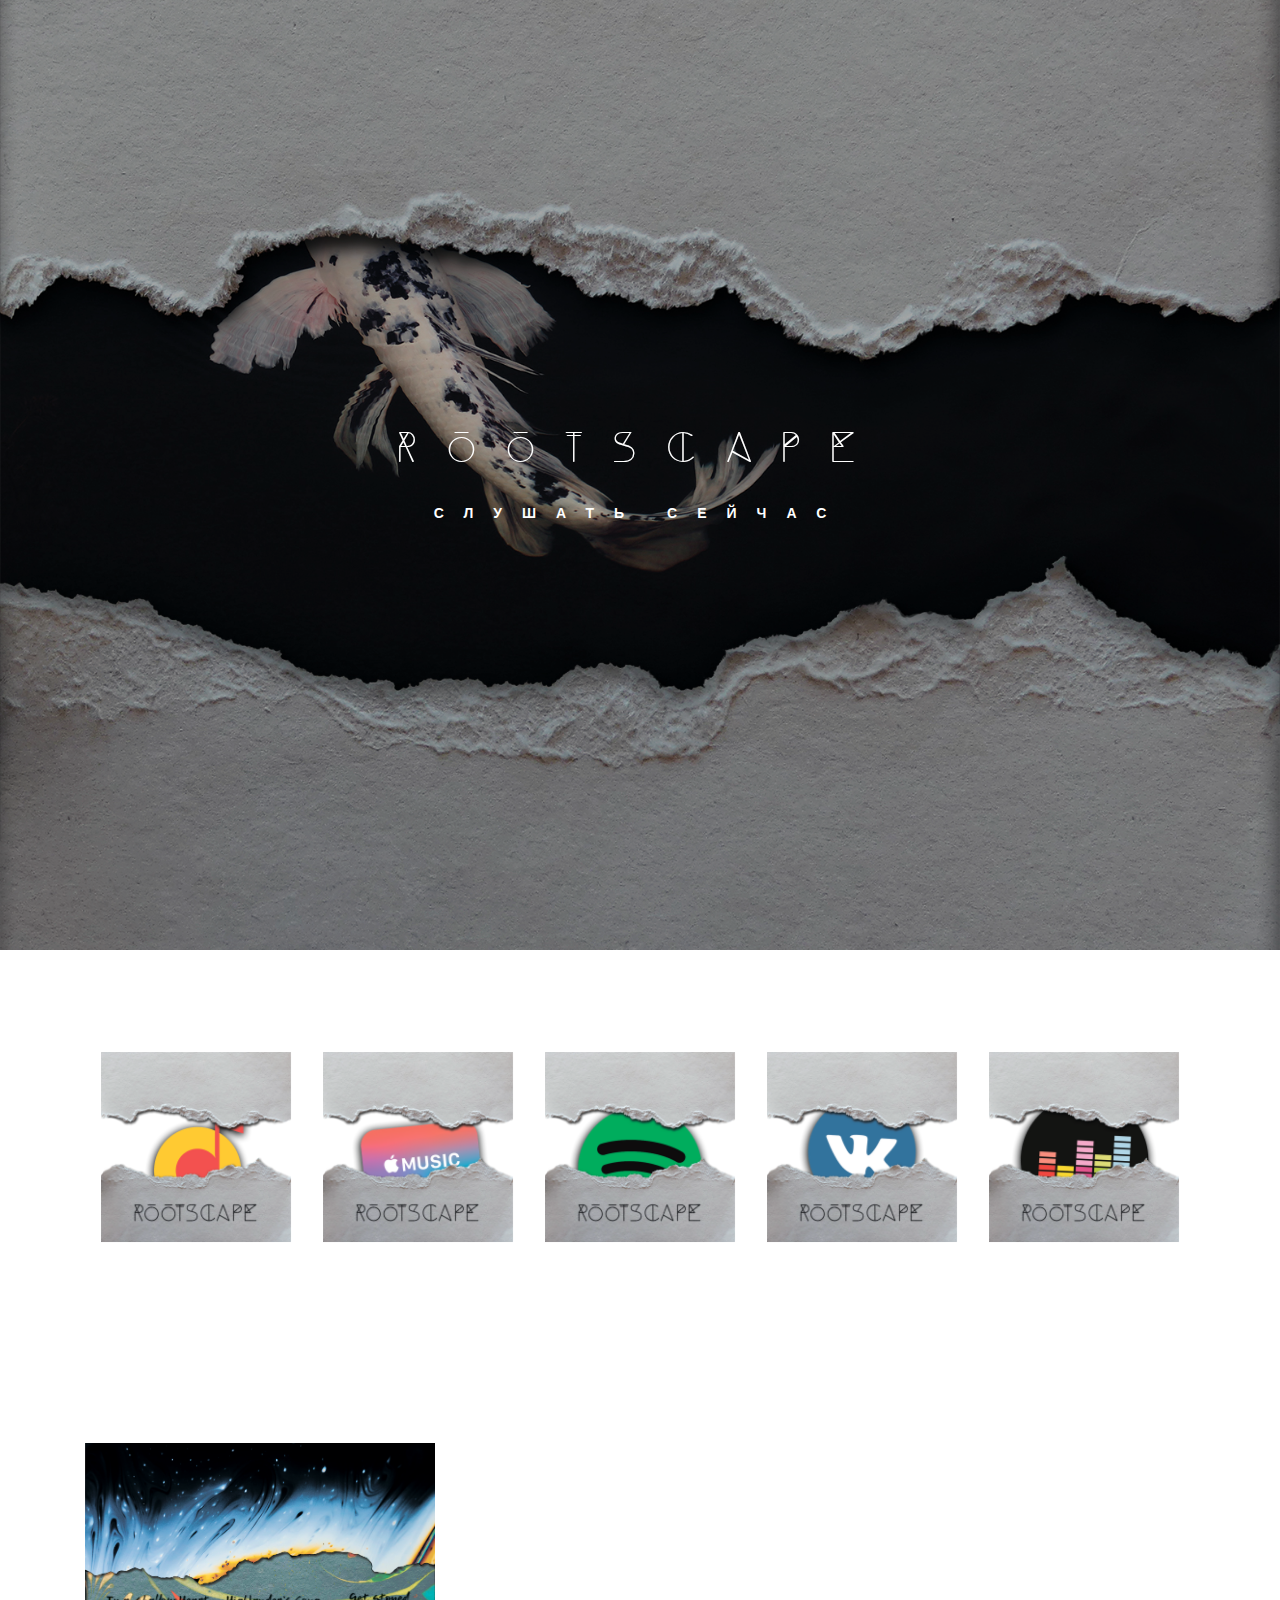
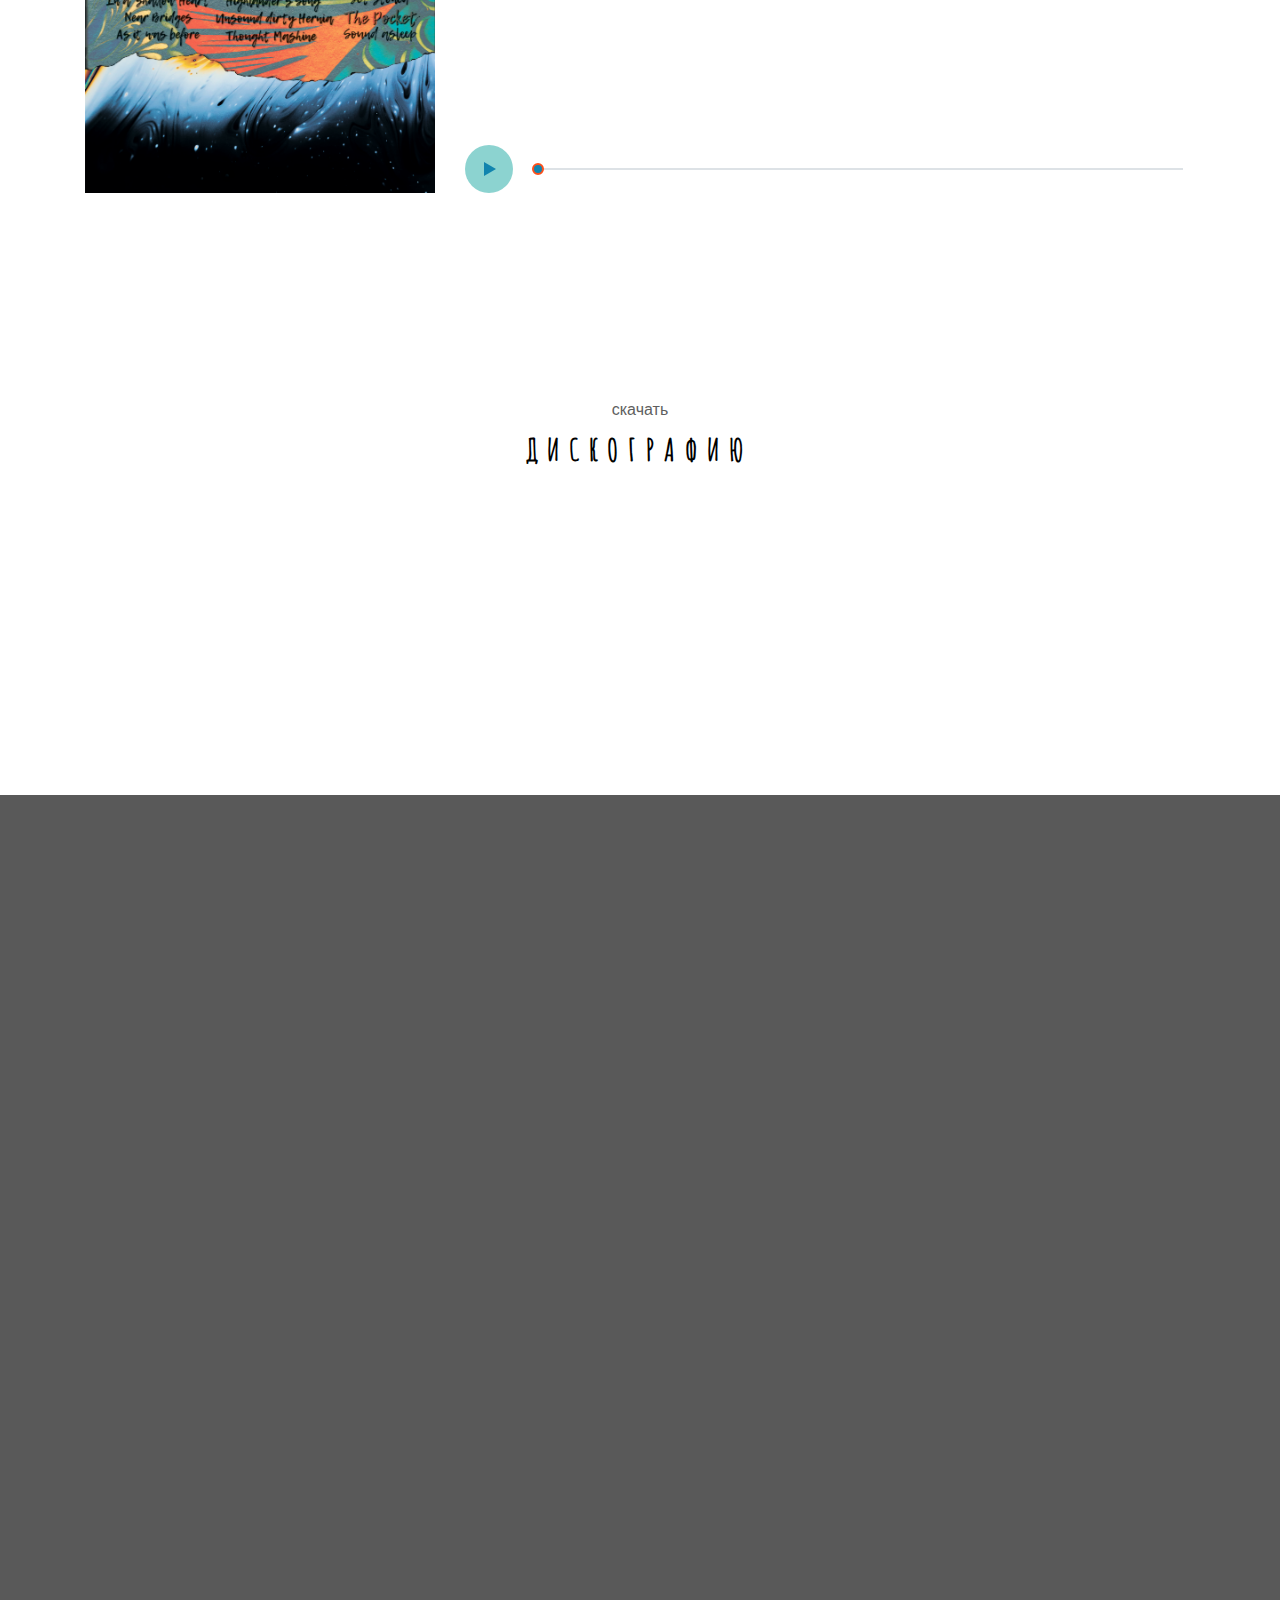
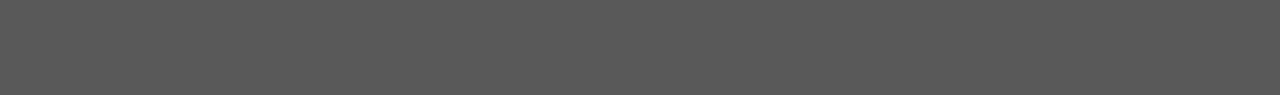
==== commit c306318a: "Update index.html" ====
--- a/index.html
+++ b/index.html
@@ -14,10 +14,10 @@
         accurateTrackBounce:true
    });
 </script>
-<noscript><div><img src="https://mc.yandex.ru/watch/86309950" style="position:absolute; left:-9999px;" alt="" /></div></noscript>
+<noscript><div><img src="https://mc.yandex.ru/watch/86309950" style="position:absolute; left:-9999px;" alt="механизмы души" /></div></noscript>
 <!-- /Yandex.Metrika counter -->
     <meta charset="UTF-8">
-    <meta name="keywords" content="rootscape, рутскейп, фрагменты, инди-рок, альтернатива, небо-клетка, петли, ливень, лампочки, the pocket, dirty hernia, хештэг, нафиг русский рок, сталина на вас нет"/>
+    <meta name="keywords" content="rootscape, рутскейп, фрагменты, инди-рок, r-stone, альтернатива, небо-клетка, петли, ливень, лампочки, the pocket, dirty hernia, хештэг, нафиг русский рок, сталина на вас нет"/>
     <meta name="description" content="Ночью всех дверей замёрзнут петли. Тишина уснёт внутри замочных скважин. Фрагменты уже в сети.">
     <meta http-equiv="X-UA-Compatible" content="IE=edge">
     <meta name="Author" content="rootscape">
@@ -38,7 +38,7 @@
     <!-- The above 4 meta tags *must* come first in the head; any other head content must come *after* these tags -->
 
     <!-- Title -->
-    <title>rootscape - последний вагон искренности. Цепляйся, пока цепляет. </title>
+    <title>rootscape - слушать сейчас</title>
 
     <!-- Favicon -->
     <link rel="icon" href="img/core-img/fav.png">
@@ -73,9 +73,9 @@
                     <div class="row">
                         <div class="col-12">
                             <div class="hero-slides-content text-center slide1">
-                                <h6 data-animation="fadeInDown" data-delay="200ms"style="font-size: 14px;">мировая премьера</h6>
+                            
                                 <h2 data-animation="fadeInRight" data-delay="500ms">rootscape <span>rootscape</span></h2>
-                                 <h6 data-animation="fadeInUp" data-delay="200ms" style="font-size: 14px;"><br>скоро</h6>
+                                 <h6 data-animation="fadeInUp" data-delay="200ms" style="font-size: 14px;"><br>слушать сейчас</h6>
                             </div>
                         </div>
                     </div>
@@ -92,8 +92,8 @@
                         <div class="col-12">
                             <div class="hero-slides-content text-center slide2">
                                 <h6 data-animation="fadeInUp" data-delay="100ms">альбом</h6>
-                                <h2 data-animation="fadeInLeft" data-delay="400ms">фрагменты <span>фрагменты</span></h2>
-                                <h6 data-animation="fadeInDown" data-delay="100ms" style="font-size: 14px;"><br>инструментальная<br> версия</h6>
+                                <h2 data-animation="fadeInLeft" data-delay="400ms">The Pocket<span>The Pocket</span></h2>
+                                <h6 data-animation="fadeInDown" data-delay="100ms" style="font-size: 14px;"><br>инструментальная<br> версия<br>фрагментов</h6>
                             </div>
                         </div>
                     </div>
@@ -118,7 +118,7 @@
                         <!-- Single Album -->
                         <div class="single-album">
                             <a target="_blank" href="https://music.yandex.ru/artist/11658995">
-                                <img src="img/bg-img/a6.png" alt="">
+                                <img src="img/bg-img/a6.png" alt="рутскейп">
                                 <div class="album-info">
                                     <p>Yandex.Music</p> 
                                 </div>
@@ -128,7 +128,7 @@
                         <!-- Single Album -->
                         <div class="single-album">
                             <a target="_blank" href="https://music.apple.com/ru/artist/rootscape/1565900061">
-                            <img src="img/bg-img/a1.png" alt="">
+                            <img src="img/bg-img/a1.png" alt="механизмы души">
                             <div class="album-info">
                                     <p>Apple Music</p>
                                 </a>
@@ -139,7 +139,7 @@
                         <!-- Single Album -->
                         <div class="single-album">
                             <a target="_blank" href="https://open.spotify.com/artist/2TISN5ckjYgwRbnTEMbbhH?si=981b0c772ee041ab">
-                            <img src="img/bg-img/a3.png" alt="">
+                            <img src="img/bg-img/a3.png" alt="небо-клетка">
                             <div class="album-info">
                                  <p>Spotify</p>
                                 </a>
@@ -151,7 +151,7 @@
                         <!-- Single Album -->
                         <div class="single-album">
                             <a target="_blank" href="https://vk.com/artist/rootscape">
-                            <img src="img/bg-img/a5.png" alt="">
+                            <img src="img/bg-img/a5.png" alt="ливень">
                             <div class="album-info">
                                    <p>Вконтакте</p>
                                 </a>
@@ -161,7 +161,7 @@
                         <!-- Single Album -->
                         <div class="single-album">
                             <a target="_blank" href="https://deezer.page.link/e4QVAwEWQykXKnZcA">
-                            <img src="img/bg-img/a7.png" alt="">
+                            <img src="img/bg-img/a7.png" alt="фрагменты">
                             <div class="album-info">
                                     <p>Deezer</p>
                                 </a>
@@ -171,7 +171,7 @@
                          <!-- Single Album -->
                         <div class="single-album">
                             <a target="_blank" href="https://tidal.com/browse/album/182813574">
-                            <img src="img/bg-img/a4.png" alt="">
+                            <img src="img/bg-img/a4.png" alt="The Pocket">
                             <div class="album-info">
                                     <p>Tidal</p>
                                 </a>
@@ -195,7 +195,7 @@
             <div class="row align-items-end">
                 <div class="col-12 col-md-5 col-lg-4">
                     <div class="featured-artist-thumb">
-                        <img src="img/bg-img/fa.png" alt="">
+                        <img src="img/bg-img/fa.png" alt="r-stone">
                     </div>
                 </div>
                 <div class="col-12 col-md-7 col-lg-8">
@@ -238,7 +238,7 @@
                 <div class="col-12 col-sm-6 col-md-4 col-lg-2">
                     <div class="single-album-area wow fadeInUp" data-wow-delay="600ms">
                         <div class="album-thumb">
-                          <a target="_blank" href="https://drive.google.com/drive/folders/15r75eAyCZyi1FRq5IeqSlPPfRqUFCyBh?usp=sharing"><img src="img/bg-img/a10.png" alt=""></a>
+                          <a target="_blank" href="https://drive.google.com/drive/folders/15r75eAyCZyi1FRq5IeqSlPPfRqUFCyBh?usp=sharing"><img src="img/bg-img/a10.png" alt="петли, лампочки, сталина на вас нет"></a>
                         </div>
                         <div class="album-info">
                             <a href="#">
@@ -266,20 +266,19 @@
             <div class="row full-height">
                 <div class="col-12 section-heading__wrapper">
                     <div class="section-heading white wow fadeInUp" data-wow-delay="100ms">
-                        <h2 class=fontspecific2>rootscape</h2>
+                        <h2 class=fontspecific2><br>rootscape</h2>
                     </div>
                       <div class="featured-artist-content">
                         <!-- Section Heading -->
                         <div class="section-heading white text-center wow fadeInUp" data-wow-delay="300ms"> 
                        <p class=fontspecific>Все права защищены.
-                            <br>инди-рок, альтернатива безумию | рекомендуется слушать песни в порядке их появления на альбоме.
-                            <br>Простить себя и узнать о проекте больше можно <a href='about.html'> здесь.<br> </a>
-                            <a href="https://r-stone-studio.github.io/">r-stone studio</a><br>
-                            2021</p><br> <br>  <br>                  
+                            <br>инди-рок | альтернатива безумию
+                            <br>Простить себя и узнать о проекте больше можно <a href='about.html'> здесь.</a><br>
+                            <br><a href="https://vk.com/wearetherootscape">rootscape</a><br><a href="https://vk.com/wearetherootscape">рутскейп</a> <br><a href="https://r-stone-studio.github.io/">r-stone studio</a><br>
+                            2021</p><br> <br>
                                 </div>
                 </div>
             </div>
-
            
     </section>
     <!-- ##### Contact Area End ##### -->
